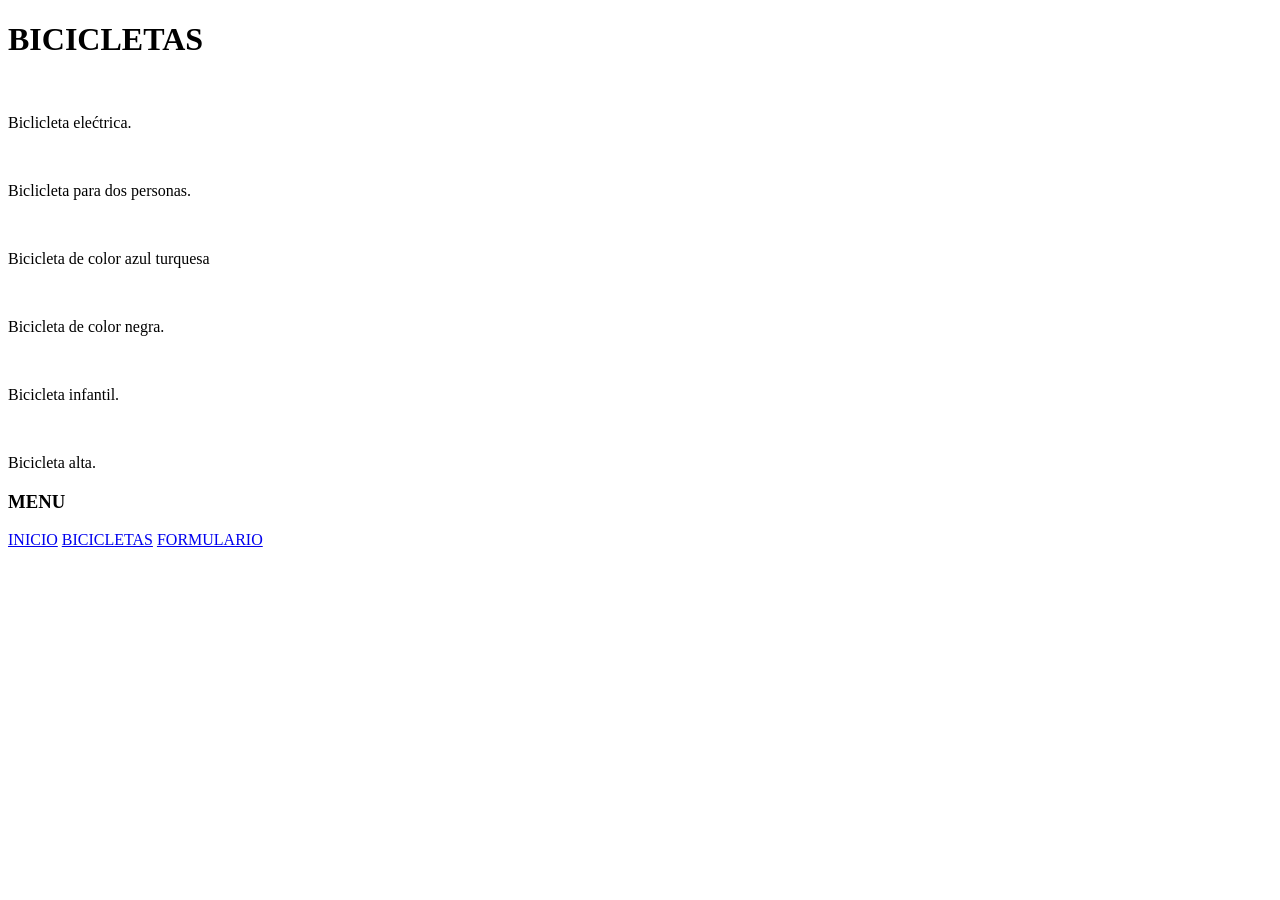
==== bicicleta.html @ b8dfd8da "Add files via upload" ====
<!DOCTYPE html>
<html lang="en">
<head>
    <meta charset="UTF-8">
    <meta name="viewport" content="width=device-width, initial-scale=1.0">
    <link rel="stylesheet" href="../CSS/estilos.css">
    <title>bicicleta.html</title>
</head>
<body>
    <h1 id="bicicleta">BICICLETAS</h1>
    <div>
        <img src="../Imágenes/96.jpg" alt="">
        <p>Biclicleta elećtrica.</p>
    </div>
    <div>
        <img src="../Imágenes/Cannondale-TANDEM-600x400-1.jpg" alt="">
        <p>Biclicleta para dos personas.</p>
    </div>
    <div>
        <img src="../Imágenes/images.jpeg" alt="">
        <p>Bicicleta de color azul turquesa</p>
    </div>
    <div>
        <img src="../Imágenes/images-1.jpeg" alt="">
        <p>Bicicleta de color  negra.</p>
    </div>
    <div>
        <img src="../Imágenes/images-2.jpeg" alt="">
        <p>Bicicleta infantil.</p>
    </div>
    <div>
        <img src="../Imágenes/images-3.jpeg" alt="">
        <p>Bicicleta alta.</p>
    </div>
    <div id="imagen">
        <h3>MENU</h3>
        <a href="../HTML/index.html">INICIO</a> <a href="../HTML/bicicleta.html">BICICLETAS</a> <a href="../HTML/formulario.html">FORMULARIO</a>
    </div>
</body>
</html>
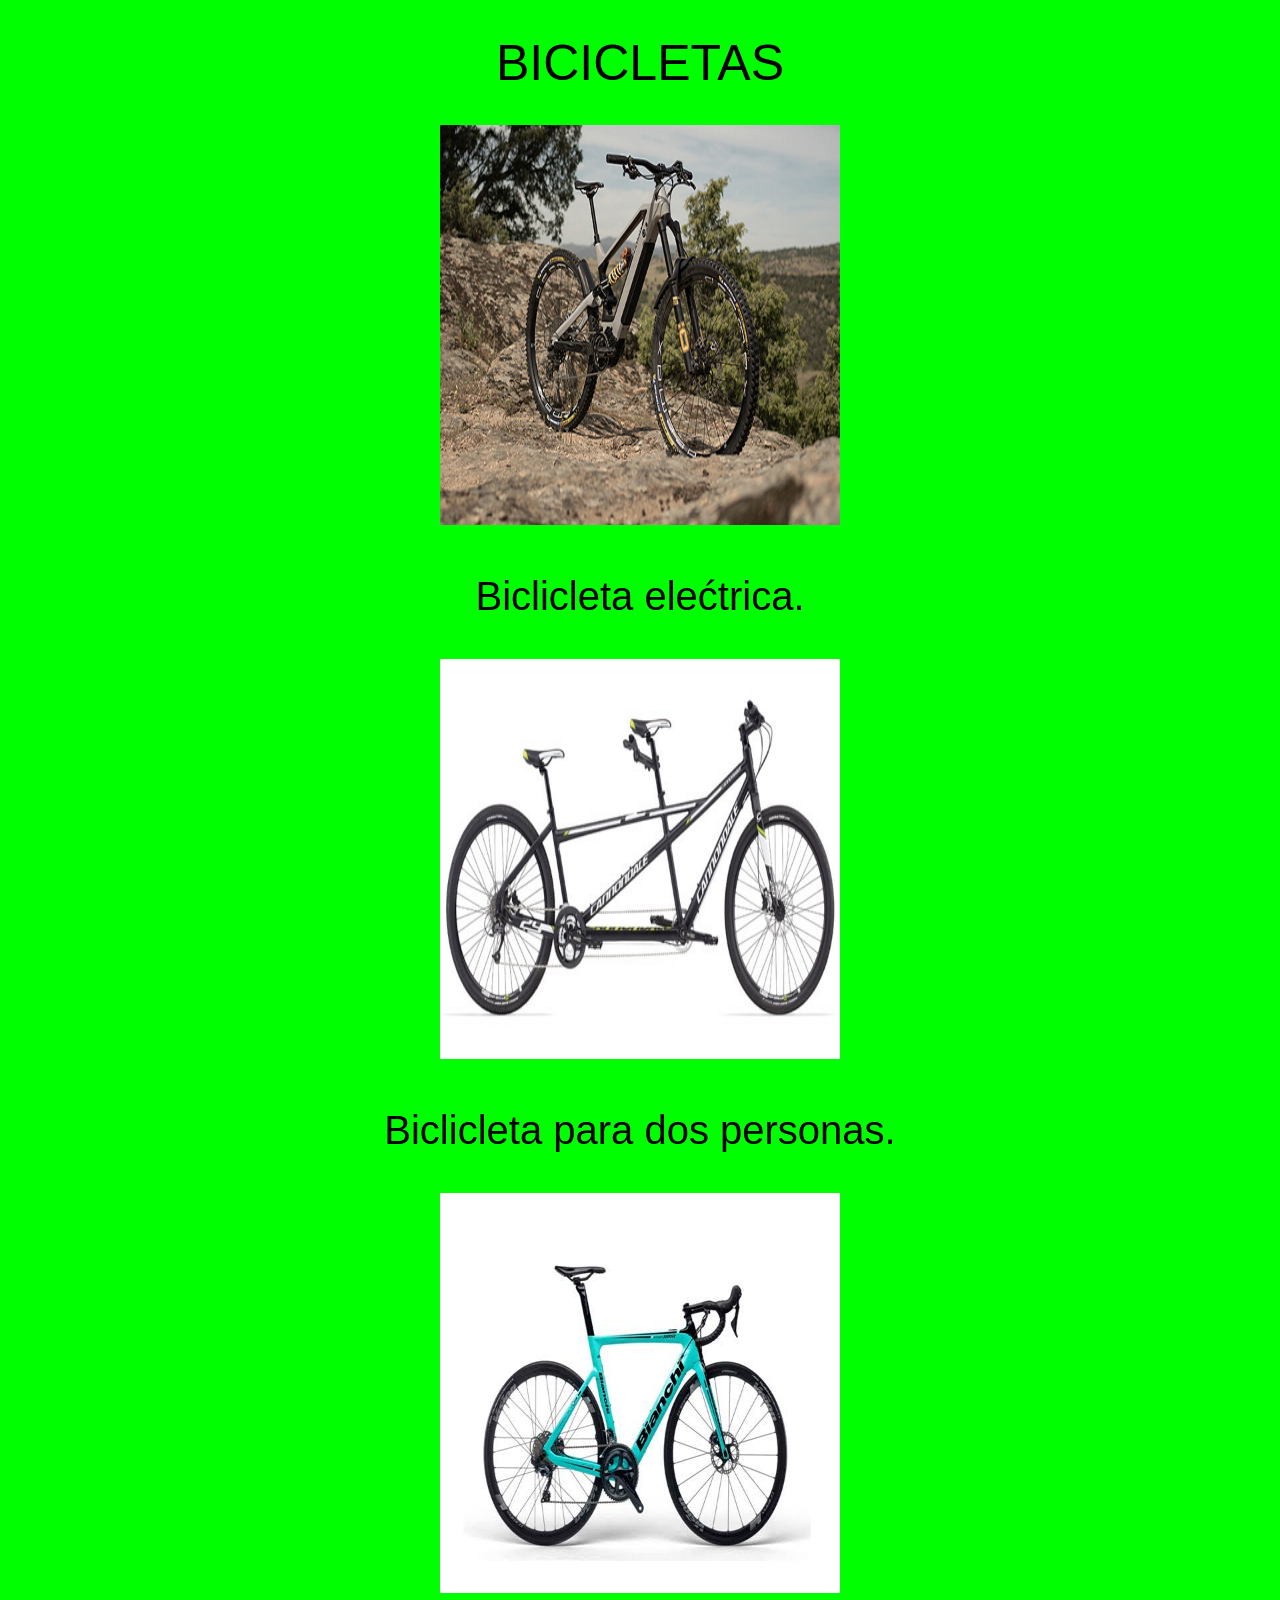
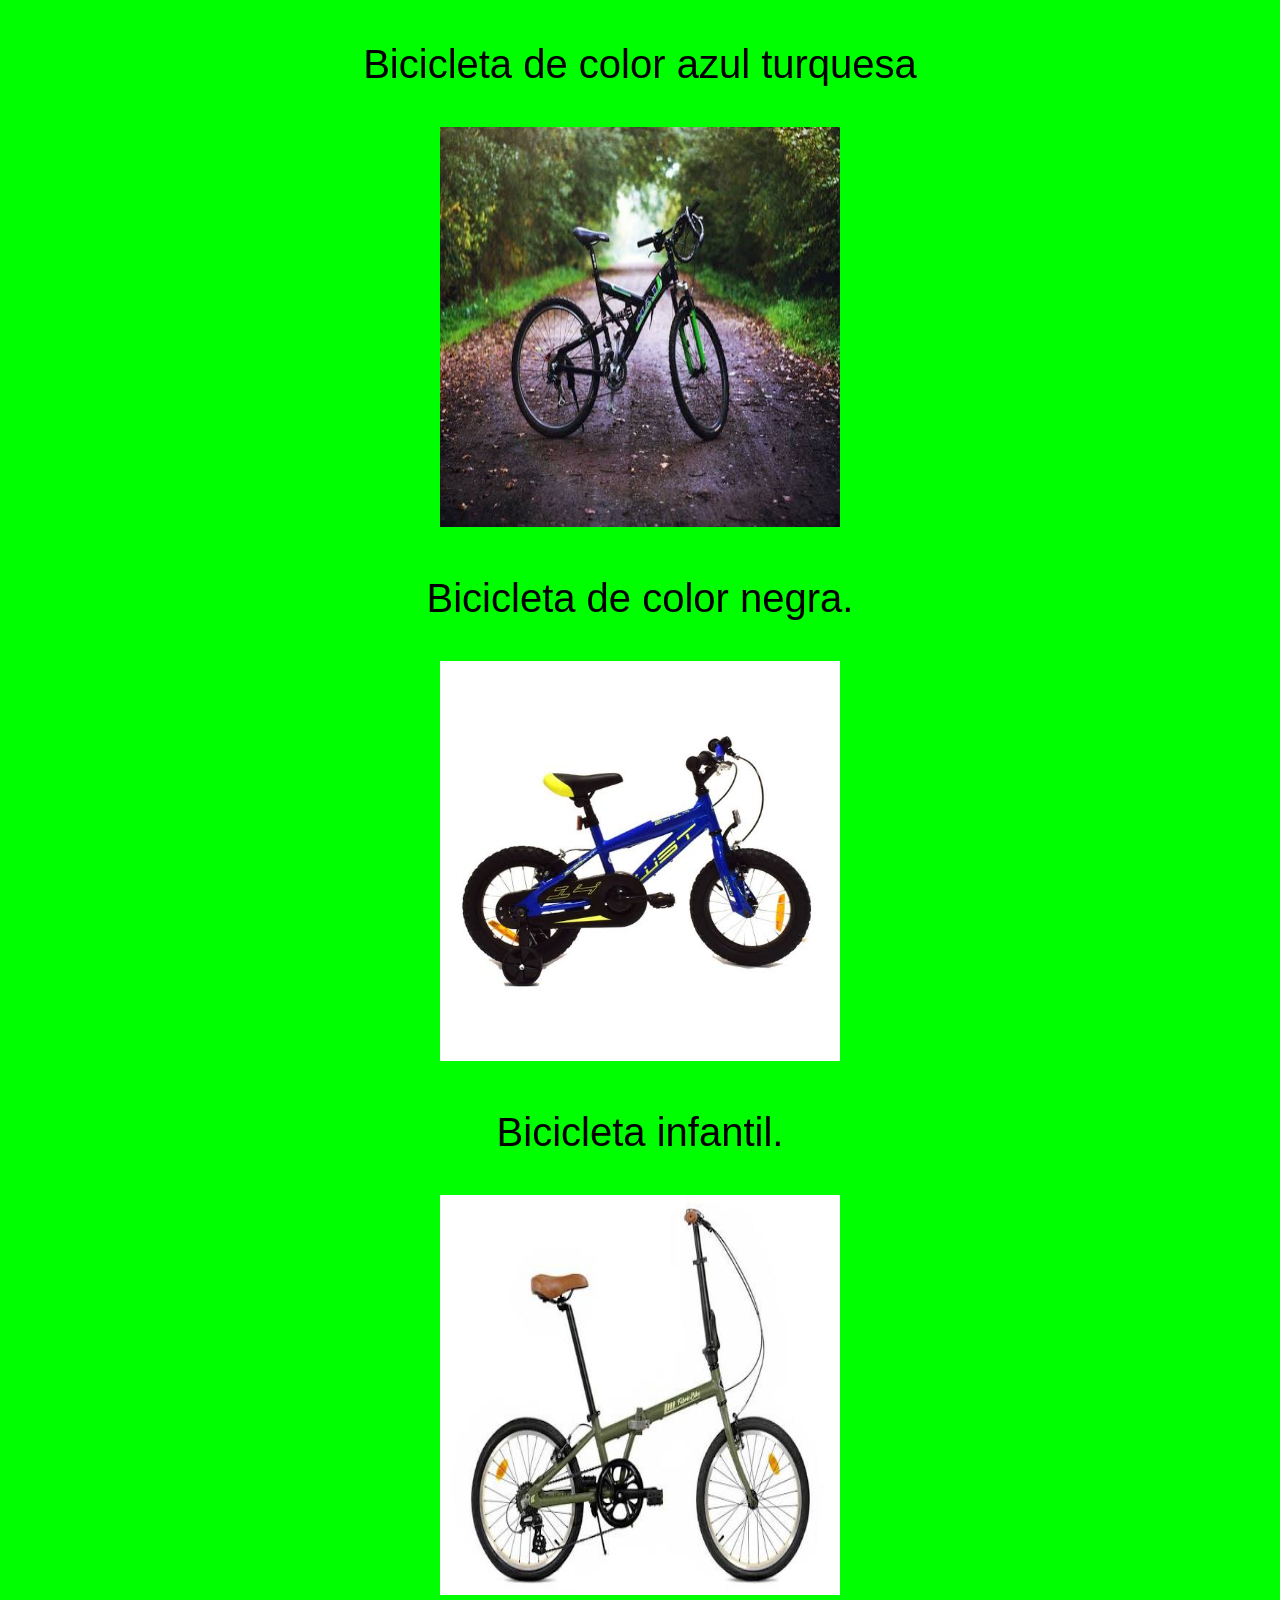
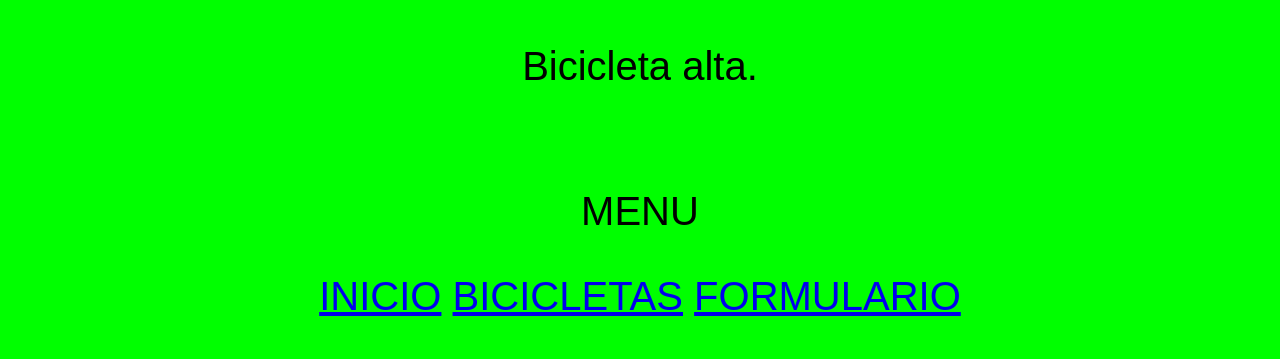
==== commit 9fb49b7c: "Add files via upload" ====
--- a/bicicleta.html
+++ b/bicicleta.html
@@ -3,38 +3,38 @@
 <head>
     <meta charset="UTF-8">
     <meta name="viewport" content="width=device-width, initial-scale=1.0">
-    <link rel="stylesheet" href="../CSS/estilos.css">
+    <link rel="stylesheet" href="../estilos.css">
     <title>bicicleta.html</title>
 </head>
 <body>
     <h1 id="bicicleta">BICICLETAS</h1>
     <div>
-        <img src="../Imágenes/96.jpg" alt="">
+        <img src="../96.jpg" alt="">
         <p>Biclicleta elećtrica.</p>
     </div>
     <div>
-        <img src="../Imágenes/Cannondale-TANDEM-600x400-1.jpg" alt="">
+        <img src="../Cannondale-TANDEM-600x400-1.jpg" alt="">
         <p>Biclicleta para dos personas.</p>
     </div>
     <div>
-        <img src="../Imágenes/images.jpeg" alt="">
+        <img src="../images.jpeg" alt="">
         <p>Bicicleta de color azul turquesa</p>
     </div>
     <div>
-        <img src="../Imágenes/images-1.jpeg" alt="">
+        <img src="../images-1.jpeg" alt="">
         <p>Bicicleta de color  negra.</p>
     </div>
     <div>
-        <img src="../Imágenes/images-2.jpeg" alt="">
+        <img src="../images-2.jpeg" alt="">
         <p>Bicicleta infantil.</p>
     </div>
     <div>
-        <img src="../Imágenes/images-3.jpeg" alt="">
+        <img src="../images-3.jpeg" alt="">
         <p>Bicicleta alta.</p>
     </div>
     <div id="imagen">
         <h3>MENU</h3>
-        <a href="../HTML/index.html">INICIO</a> <a href="../HTML/bicicleta.html">BICICLETAS</a> <a href="../HTML/formulario.html">FORMULARIO</a>
+        <a href="../index.html">INICIO</a> <a href="../bicicleta.html">BICICLETAS</a> <a href="../formulario.html">FORMULARIO</a>
     </div>
 </body>
 </html>
--- a/estilos.css
+++ b/estilos.css
@@ -0,0 +1,64 @@
+*{
+    font: 1em sans-serif;
+    background-color: lime;
+}
+
+#titulo{
+    text-align: center;
+    font-size: 70px;
+    margin: 20px;
+    padding: 20px;
+}
+
+#introduccion{
+    text-align: center;
+    margin: 20px;
+    padding: 20px;
+    font-size: 40px;
+}
+
+menu{
+    margin: 20px;
+    padding: 20px;
+    font-size: 40px;
+}
+
+img{
+    height: 400px;
+    width: 400px;
+}
+
+#bicicleta{
+    text-align: center;
+    font-size: 50px
+}
+
+div{
+    text-align: center;
+    font-size: 40px;
+}
+
+#imagen{
+    margin: 20px;
+    padding: 20px;
+}
+
+#formulario{
+    margin: 20px;
+    padding: 20px;
+    font-size: 40px;
+}
+
+#formulario1{
+    margin: 20px;
+    padding: 20px;
+}
+
+h2{
+    text-align: center;
+}
+
+form{
+    text-align: center;
+    font-size: 30px;
+}
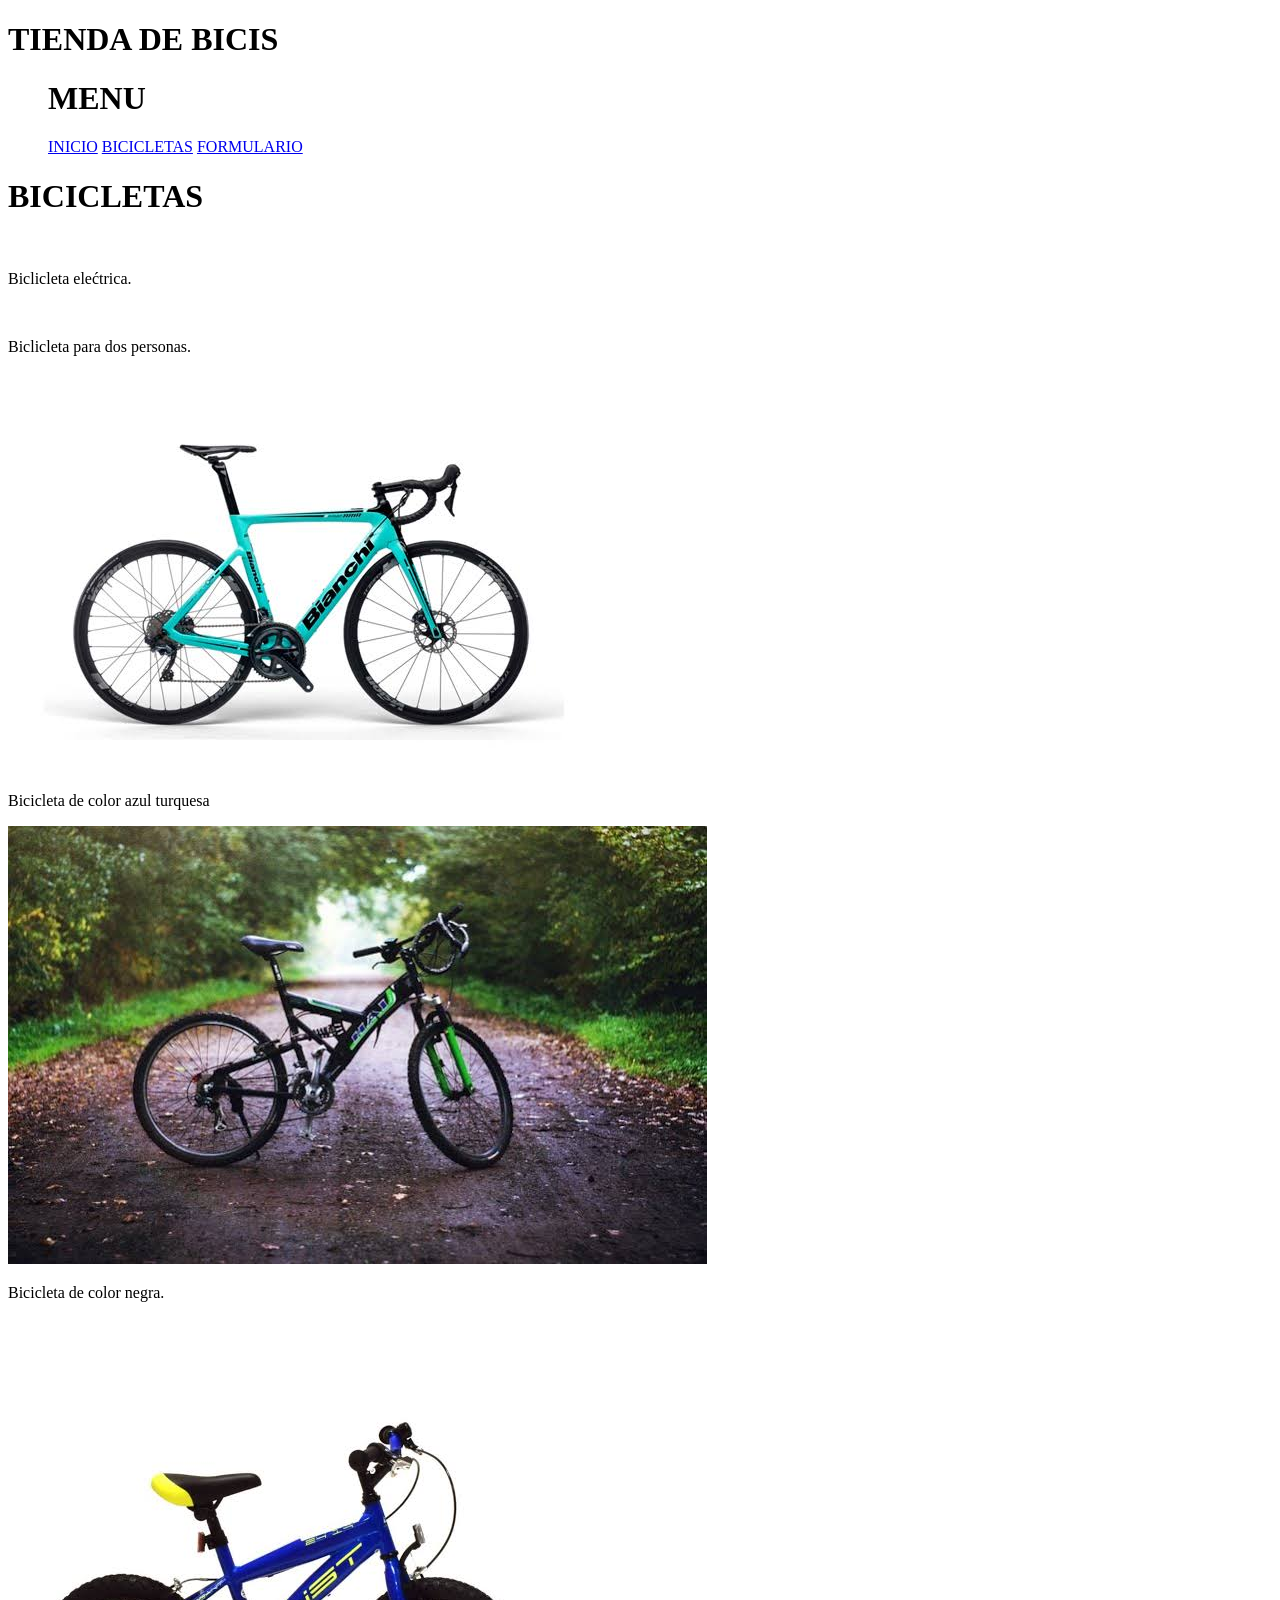
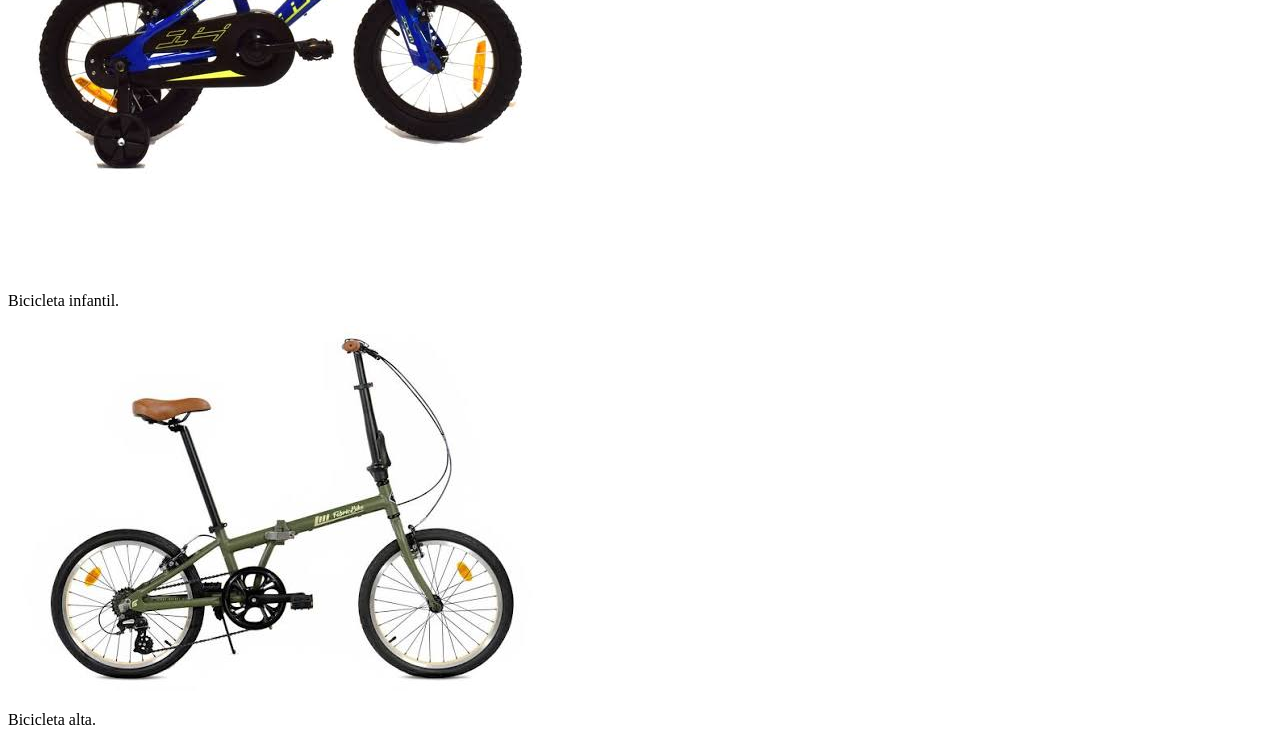
==== commit bea4828c: "Add files via upload" ====
--- a/bicicleta.html
+++ b/bicicleta.html
@@ -3,38 +3,39 @@
 <head>
     <meta charset="UTF-8">
     <meta name="viewport" content="width=device-width, initial-scale=1.0">
-    <link rel="stylesheet" href="../estilos.css">
+    <link rel="stylesheet" href="./CSS/estilos.css">
     <title>bicicleta.html</title>
 </head>
 <body>
+     <h1 id="titulo">TIENDA DE BICIS</h1>
+    <menu>
+    <h1>MENU</h1>
+        <a href="./HTML/index.html">INICIO</a> <a href="./HTML/bicicleta.html">BICICLETAS</a> <a href="./HTML/formulario.html">FORMULARIO</a>
+    </menu>
     <h1 id="bicicleta">BICICLETAS</h1>
     <div>
-        <img src="../96.jpg" alt="">
+        <img src="./Imágenes/96.jpg" alt="">
         <p>Biclicleta elećtrica.</p>
     </div>
     <div>
-        <img src="../Cannondale-TANDEM-600x400-1.jpg" alt="">
+        <img src="./Imágenes/Cannondale-TANDEM-600x400-1.jpg" alt="">
         <p>Biclicleta para dos personas.</p>
     </div>
     <div>
-        <img src="../images.jpeg" alt="">
+        <img src="./images.jpeg" alt="">
         <p>Bicicleta de color azul turquesa</p>
     </div>
     <div>
-        <img src="../images-1.jpeg" alt="">
+        <img src="./images-1.jpeg" alt="">
         <p>Bicicleta de color  negra.</p>
     </div>
     <div>
-        <img src="../images-2.jpeg" alt="">
+        <img src="./images-2.jpeg" alt="">
         <p>Bicicleta infantil.</p>
     </div>
     <div>
-        <img src="../images-3.jpeg" alt="">
+        <img src="./images-3.jpeg" alt="">
         <p>Bicicleta alta.</p>
-    </div>
-    <div id="imagen">
-        <h3>MENU</h3>
-        <a href="../index.html">INICIO</a> <a href="../bicicleta.html">BICICLETAS</a> <a href="../formulario.html">FORMULARIO</a>
     </div>
 </body>
 </html>
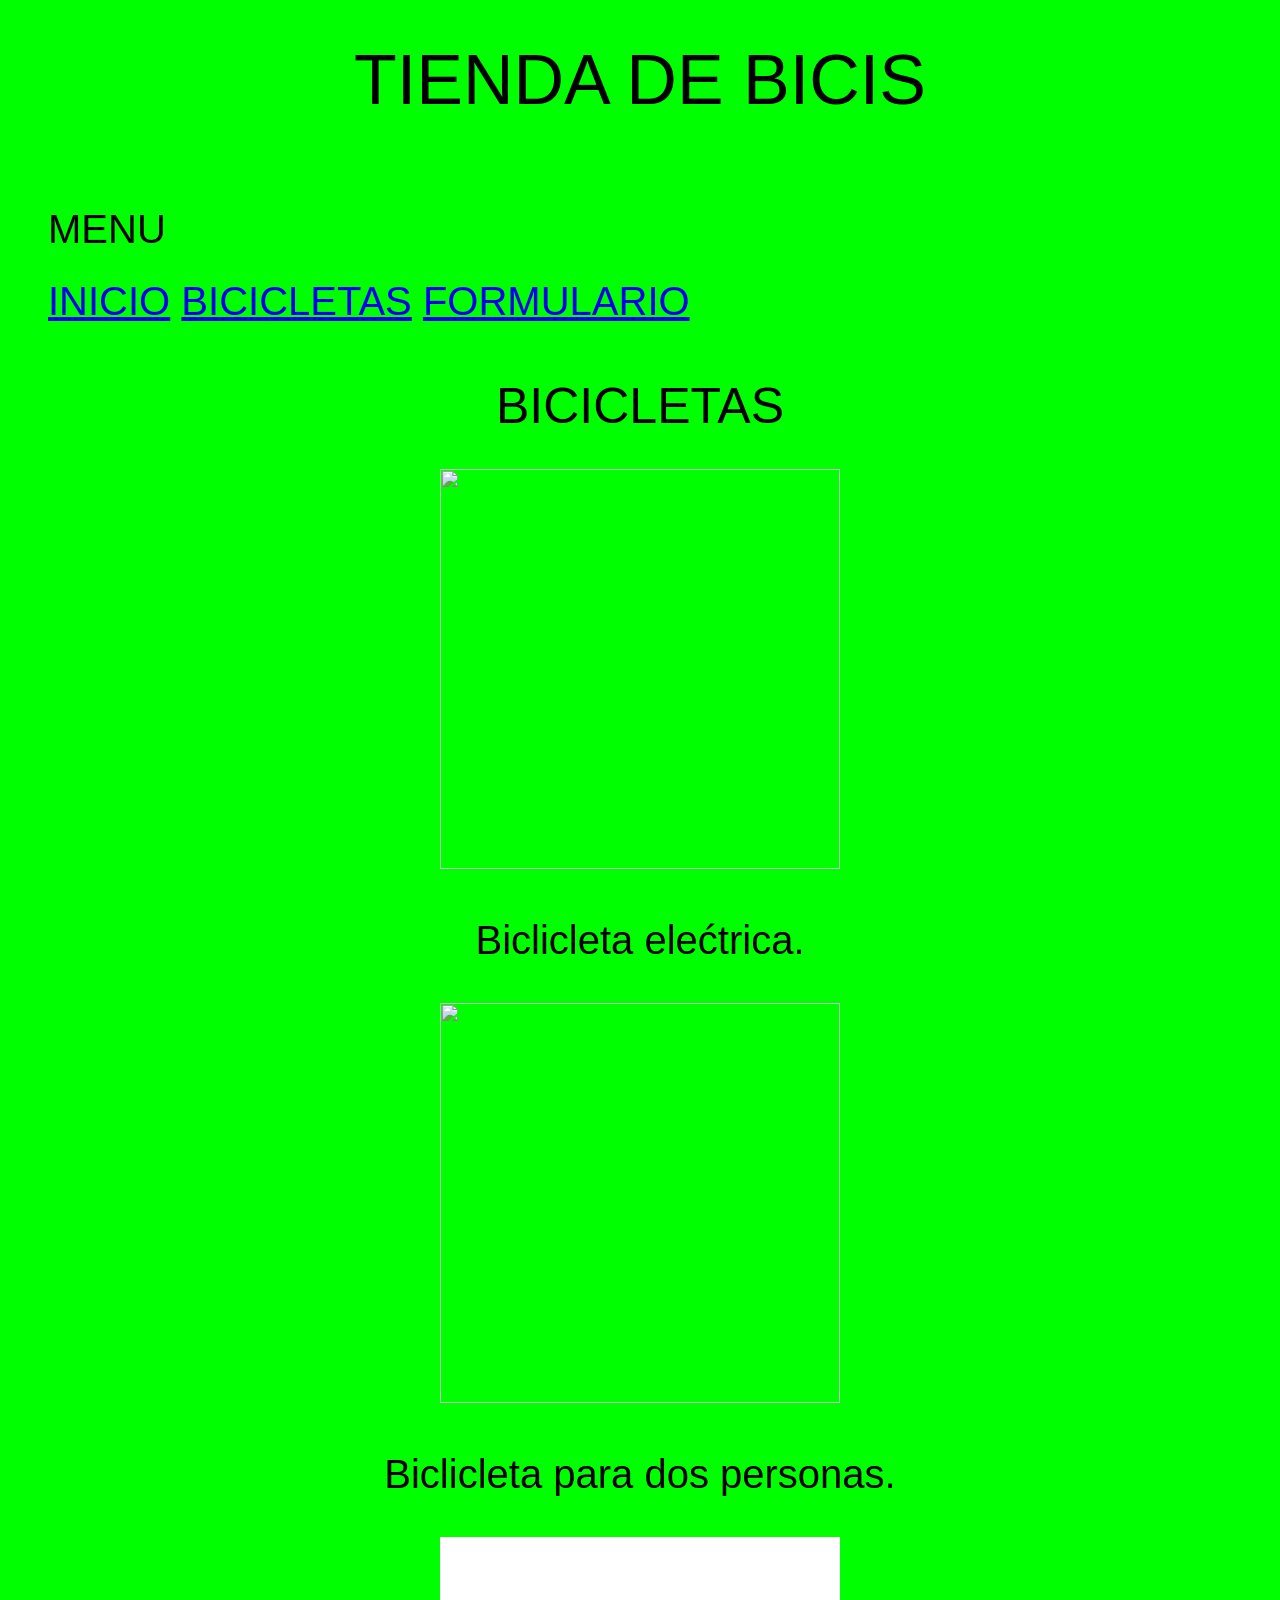
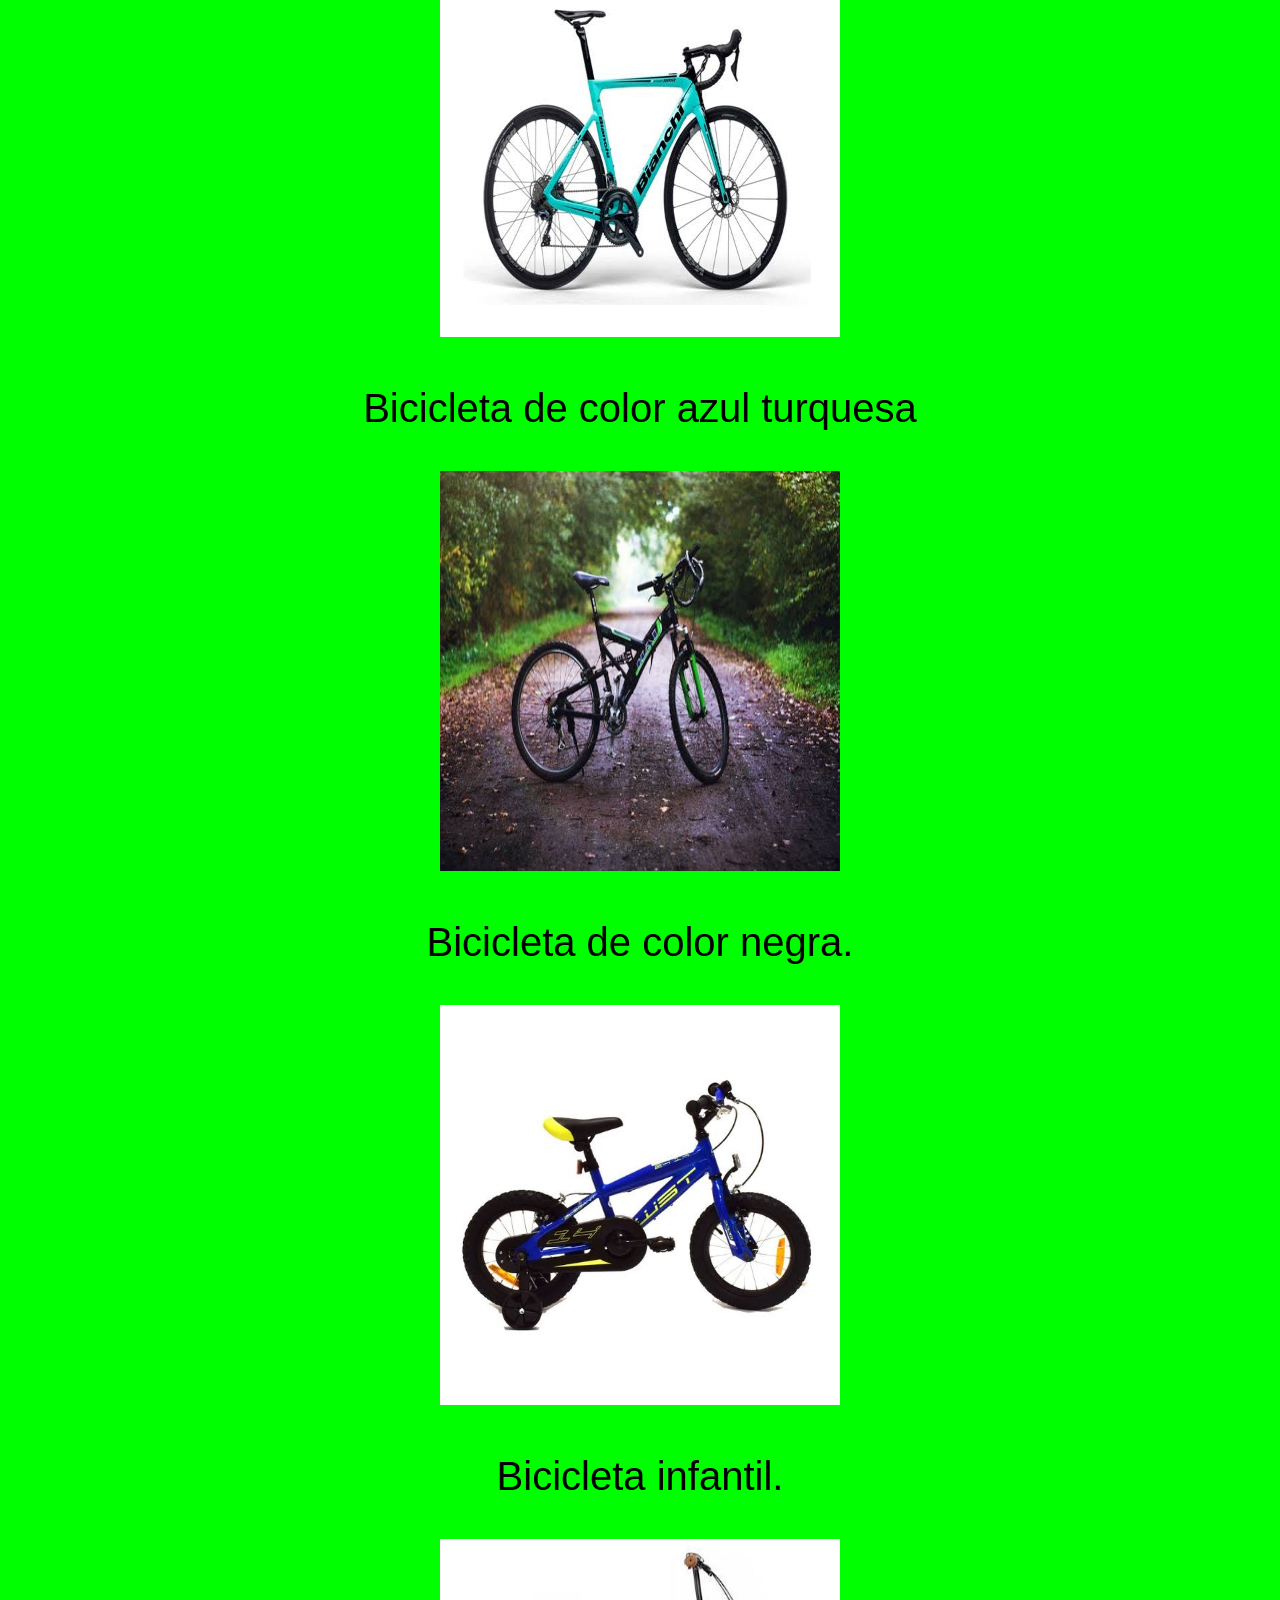
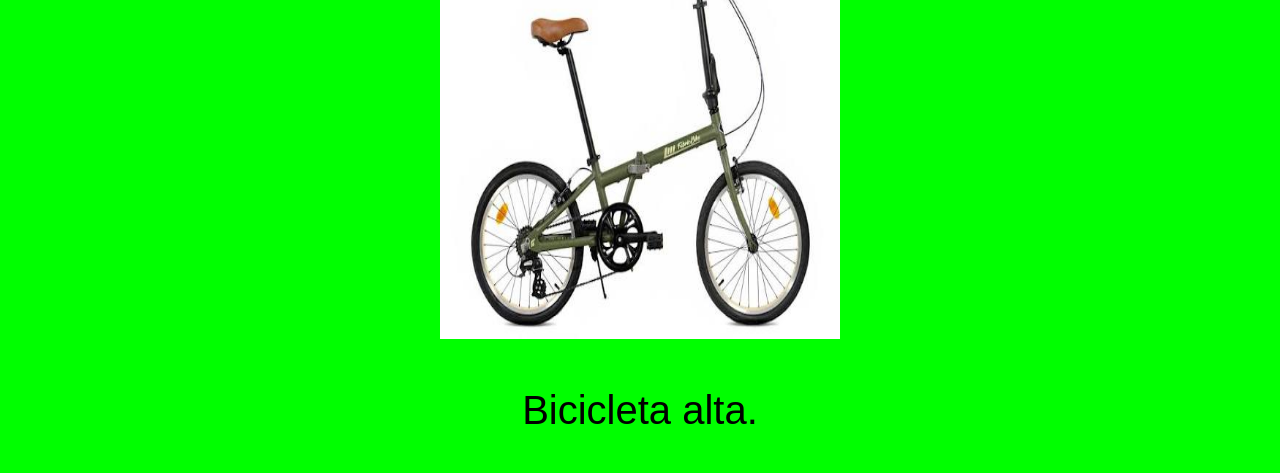
==== commit 2833d96e: "Add files via upload" ====
--- a/bicicleta.html
+++ b/bicicleta.html
@@ -3,14 +3,14 @@
 <head>
     <meta charset="UTF-8">
     <meta name="viewport" content="width=device-width, initial-scale=1.0">
-    <link rel="stylesheet" href="./CSS/estilos.css">
+    <link rel="stylesheet" href="./estilos.css">
     <title>bicicleta.html</title>
 </head>
 <body>
      <h1 id="titulo">TIENDA DE BICIS</h1>
     <menu>
     <h1>MENU</h1>
-        <a href="./HTML/index.html">INICIO</a> <a href="./HTML/bicicleta.html">BICICLETAS</a> <a href="./HTML/formulario.html">FORMULARIO</a>
+        <a href="./index.html">INICIO</a> <a href="./bicicleta.html">BICICLETAS</a> <a href="./formulario.html">FORMULARIO</a>
     </menu>
     <h1 id="bicicleta">BICICLETAS</h1>
     <div>
--- a/estilos.css
+++ b/estilos.css
@@ -0,0 +1,64 @@
+*{
+    font: 1em sans-serif;
+    background-color: lime;
+}
+
+#titulo{
+    text-align: center;
+    font-size: 70px;
+    margin: 20px;
+    padding: 20px;
+}
+
+#introduccion{
+    text-align: center;
+    margin: 20px;
+    padding: 20px;
+    font-size: 40px;
+}
+
+menu{
+    margin: 20px;
+    padding: 20px;
+    font-size: 40px;
+}
+
+img{
+    height: 400px;
+    width: 400px;
+}
+
+#bicicleta{
+    text-align: center;
+    font-size: 50px
+}
+
+div{
+    text-align: center;
+    font-size: 40px;
+}
+
+#imagen{
+    margin: 20px;
+    padding: 20px;
+}
+
+#formulario{
+    margin: 20px;
+    padding: 20px;
+    font-size: 40px;
+}
+
+#formulario1{
+    margin: 20px;
+    padding: 20px;
+}
+
+h2{
+    text-align: center;
+}
+
+form{
+    text-align: center;
+    font-size: 30px;
+}
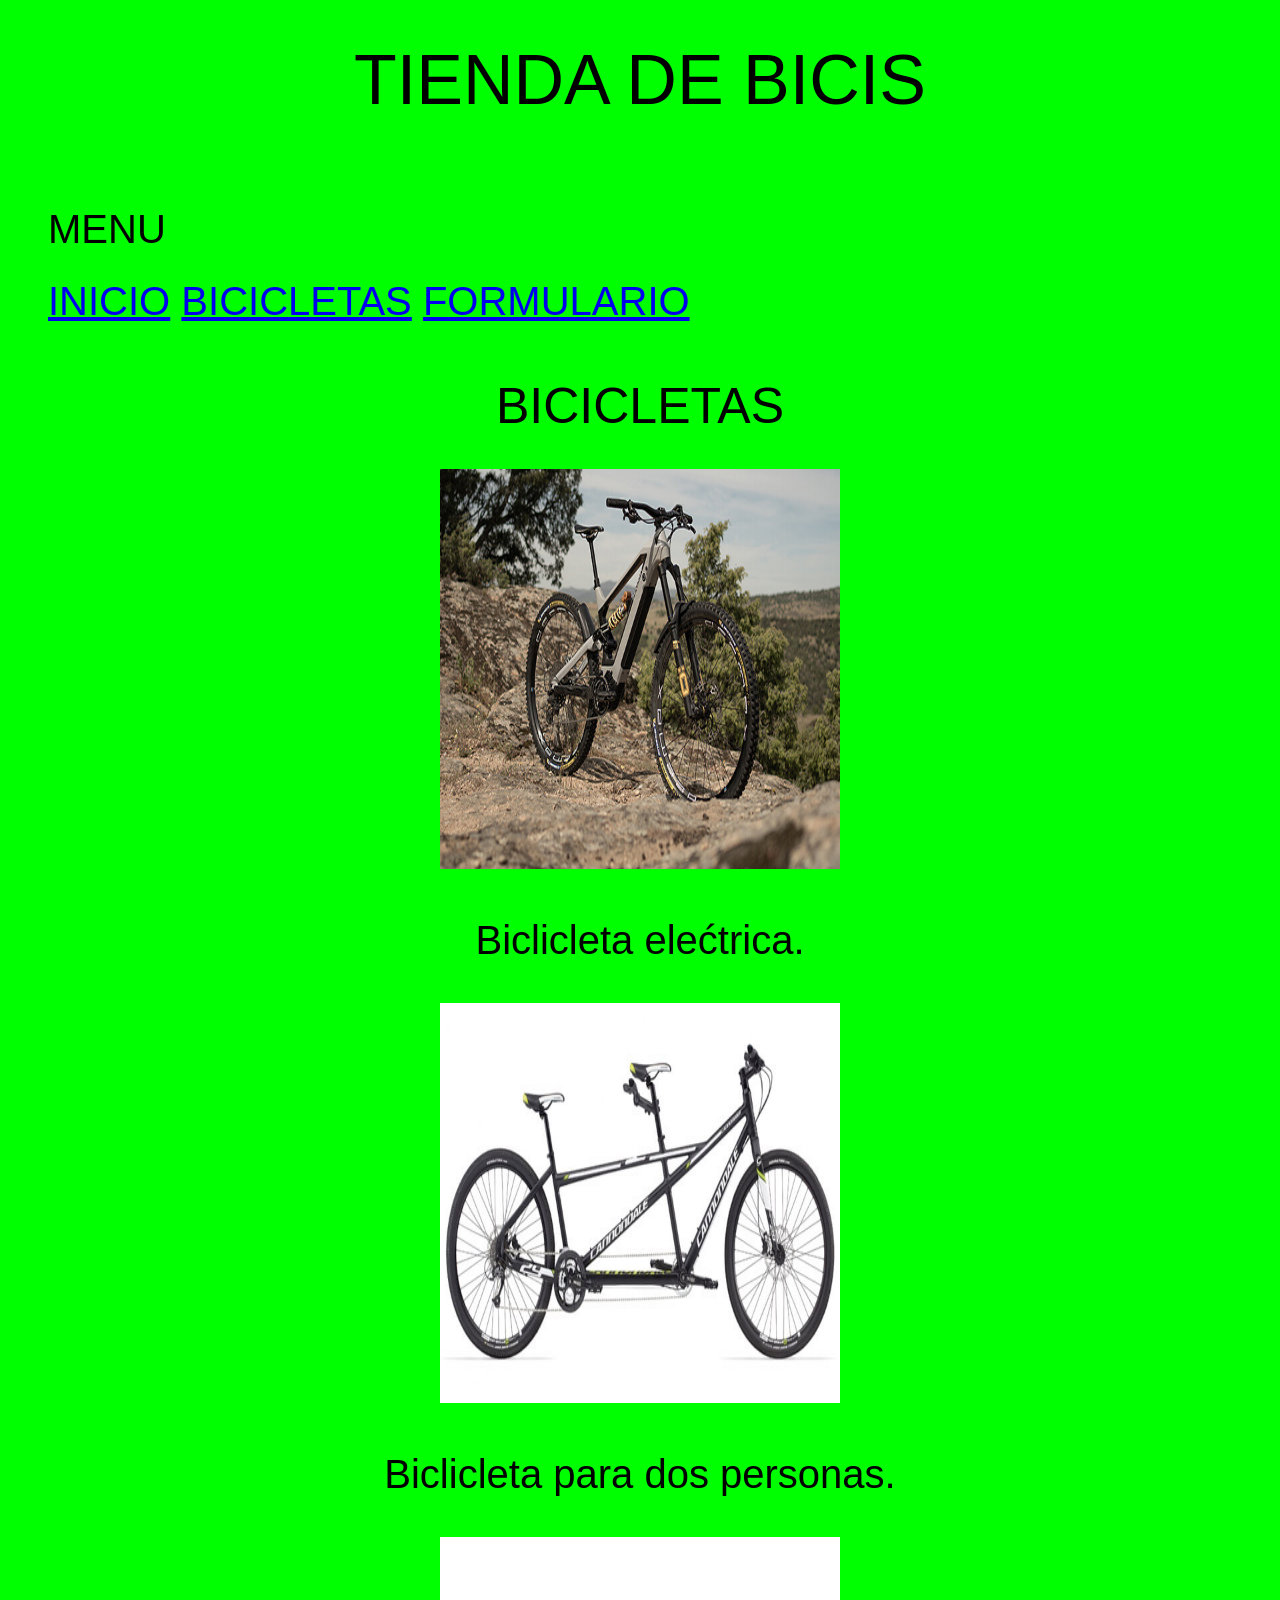
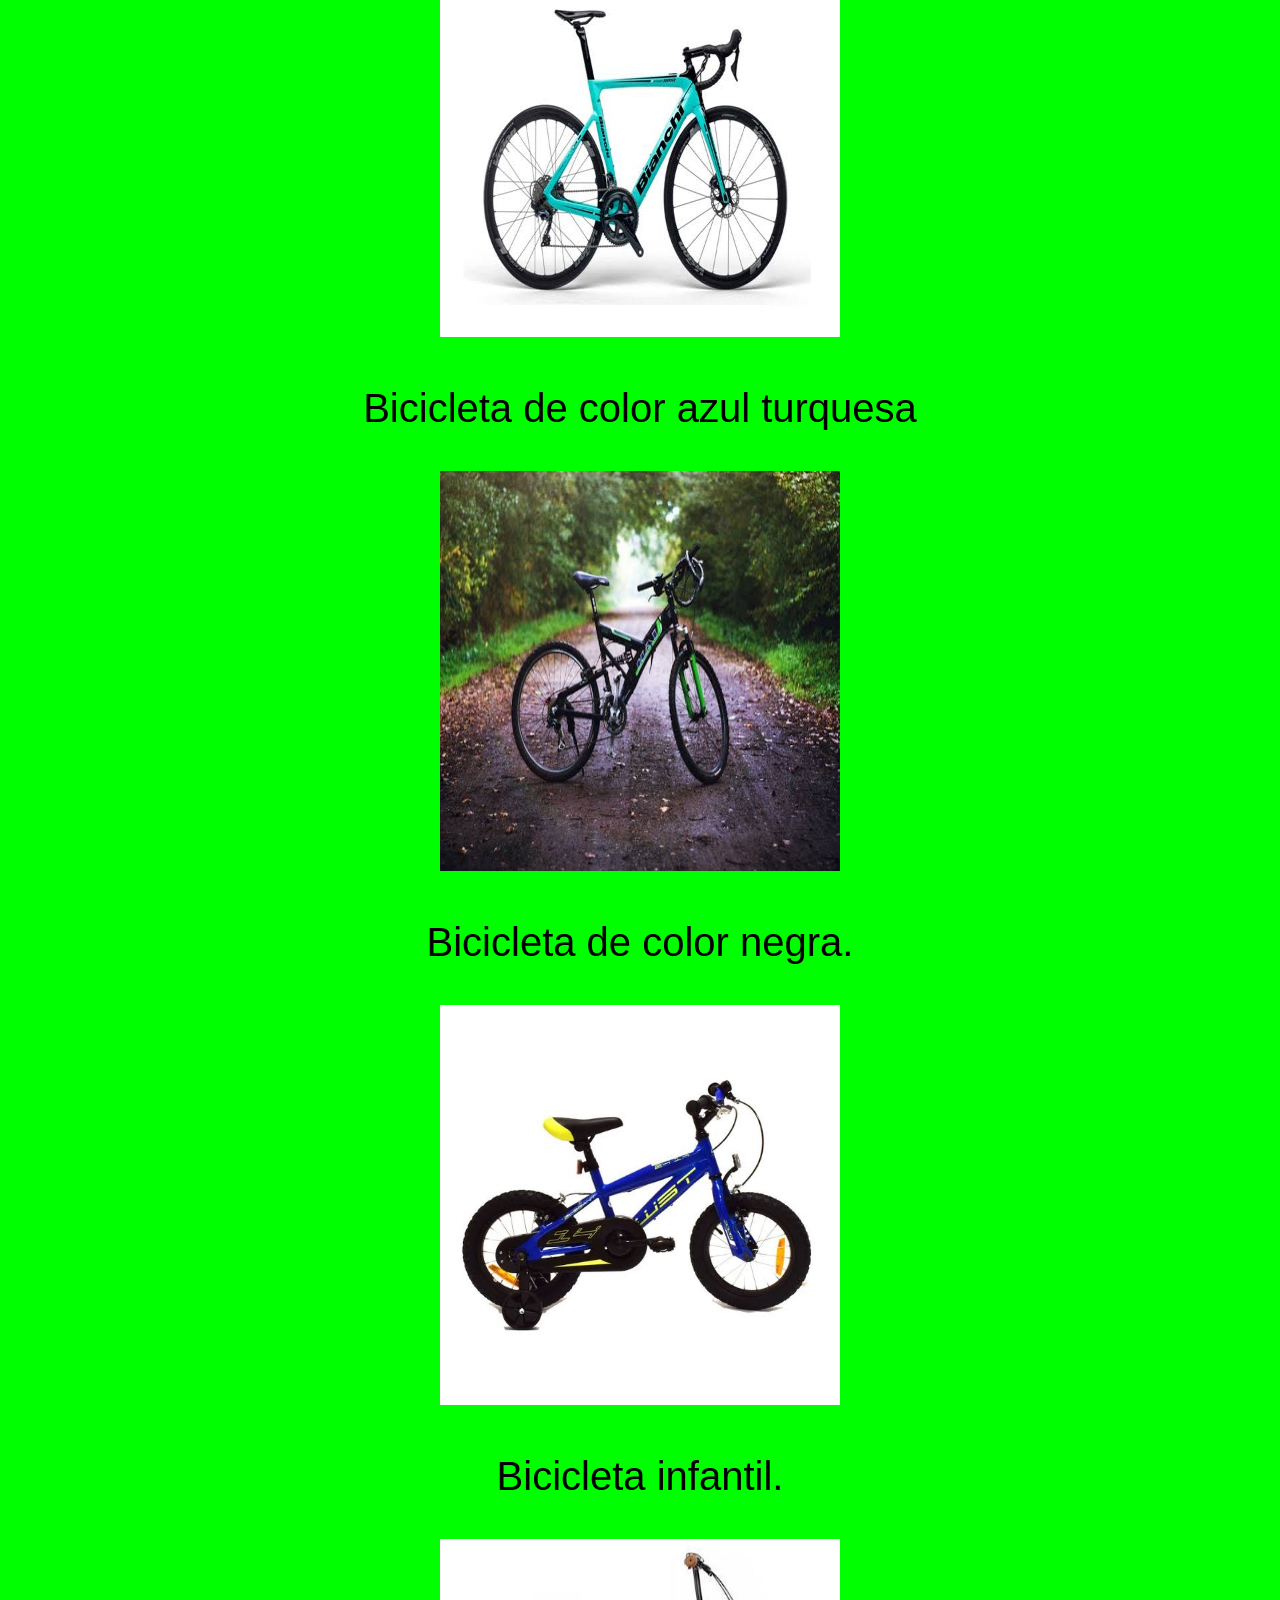
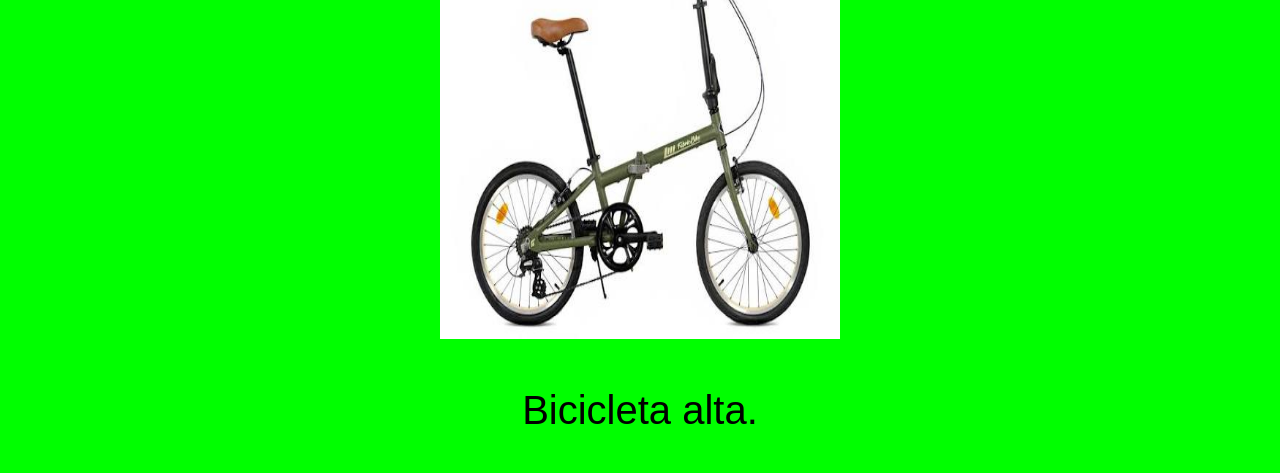
==== commit 54a4ff4a: "Add files via upload" ====
--- a/bicicleta.html
+++ b/bicicleta.html
@@ -14,11 +14,11 @@
     </menu>
     <h1 id="bicicleta">BICICLETAS</h1>
     <div>
-        <img src="./Imágenes/96.jpg" alt="">
+        <img src="./96.jpg" alt="">
         <p>Biclicleta elećtrica.</p>
     </div>
     <div>
-        <img src="./Imágenes/Cannondale-TANDEM-600x400-1.jpg" alt="">
+        <img src="./Cannondale-TANDEM-600x400-1.jpg" alt="">
         <p>Biclicleta para dos personas.</p>
     </div>
     <div>
